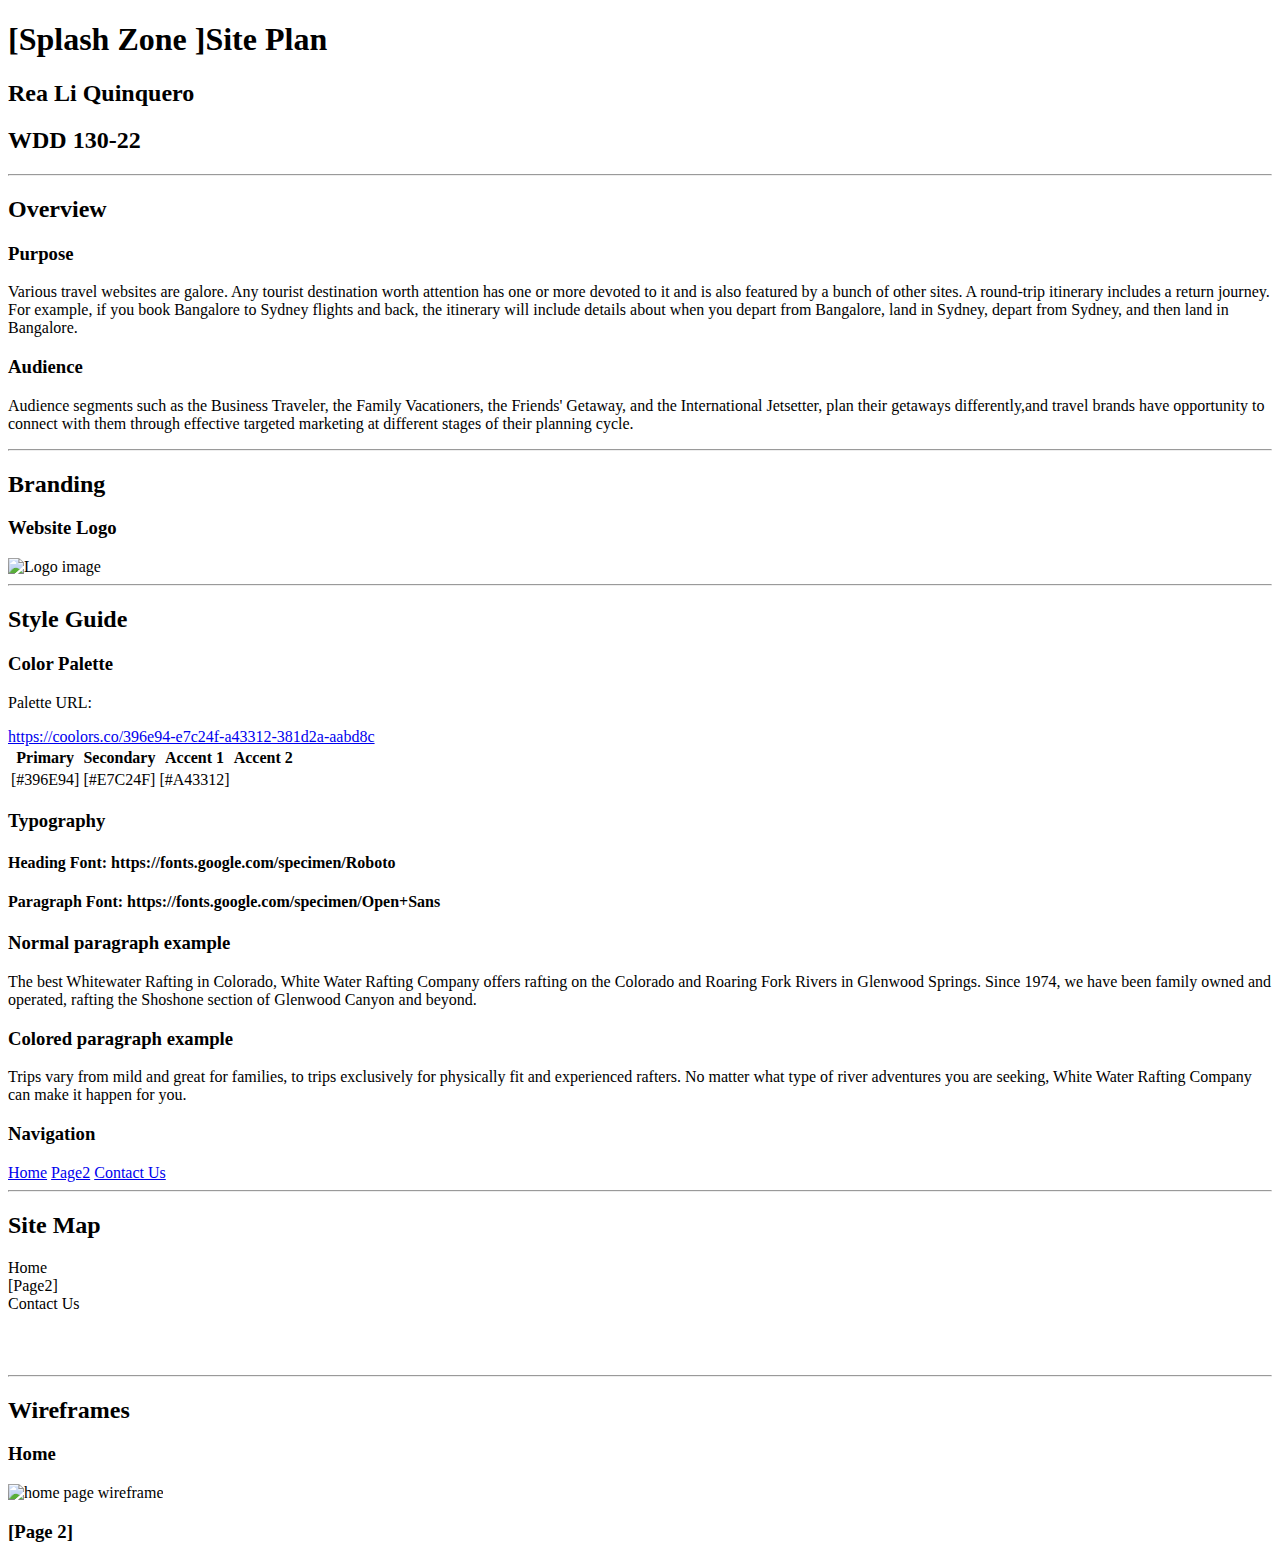
==== styles/site-plan-rafting.html @ b4b8c8d6 "site plan added" ====
<!DOCTYPE html>
<html lang="en-us">

<head>
  <meta charset="utf-8" />
  <title>Site Plan</title>
  <link type="text/css" rel="stylesheet" href="styles/site-plan-rafting.css" />
</head>

<body>
  <header>
    <h1>[Splash Zone ]Site Plan</h1>
    <h2>Rea Li Quinquero</h2>
    <h2>WDD 130-22</h2>
    <!-- In the header above, add the name of your site, your name and class number. For example if you are in section 3 you would put WDD 130-03 -->
  </header>
  <main>
    <!-- ------------------------Steps 2-5------------------------------ -->
    <hr />
    <h2>Overview</h2>
    <h3>Purpose</h3>
    <p>Various travel websites are galore. Any tourist destination worth attention has one or
        more devoted to it and is also featured by a bunch of other sites. A round-trip itinerary includes a return journey. For example,
        if you book Bangalore to Sydney flights and back, the itinerary will include details about when you depart from Bangalore, 
        land in Sydney, depart from Sydney, and then land in Bangalore.</p>
    <!-- change this -->

    <h3>Audience</h3>
    <p>Audience segments such as the Business Traveler, the Family Vacationers, the Friends' Getaway, and the International Jetsetter,
        plan their getaways differently,and travel brands have opportunity to connect with them through effective targeted marketing at 
        different stages of their planning cycle.</p>
    <!-- change this -->

    <hr />
    <h2>Branding</h2>
    <h3>Website Logo</h3>
    <!-- Replace this with some sort of logo for your site.  A logo can be as simple as the name of your site in a nice font :) -->
    <img src="splashzonerafting-logo.png" alt="Logo image" />
    <hr />
    <h2>Style Guide</h2>

    <!-- ------------------------Steps 6-9------------------------------ -->

    <h3>Color Palette</h3>
    <!--  The colors you choose for a website are one of the most important decisions you will make. Follow the instructions on the activity in Canvas then return and replace the color codes below with the hex color codes (the 6 digit numbers that show at the bottom of each color) for the colors you have chosen below.  You should have at least 2 colors but do not have to fill in all 4 if you do not need them.  -->

    <!-- Copy and paste the URL to your finished palette below. Replace the href value that is there with yours. Make sure to paste it into both the href value and the content text of the <a> tag -->
    <p>Palette URL:</p>
    <a href="https://coolors.co/396e94-e7c24f-a43312-381d2a-aabd8c"
      target="_blank">https://coolors.co/396e94-e7c24f-a43312-381d2a-aabd8c</a>

    <table class="colors">
      <tr>
        <th>Primary</th>
        <th>Secondary</th>
        <th>Accent 1</th>
        <th>Accent 2</th>
      </tr>
      <!-- Replace the numbers in the boxes below with your hex color codes. Then switch to the site-plan.css file and change your colors there as well. -->
      <tr>
        <td class="primary">[#396E94]</td>
        <td class="secondary">[#E7C24F]</td>
        <td class="accent1">[#A43312]</td>
        <td class="accent2"></td>
      </tr>
    </table>

    <!-- ------------------------Steps 10-12------------------------------ -->

    <h3>Typography</h3>
    <!-- Choose a font for your paragraphs (body copy) and headlines. What font(s) have you chosen? Think also about which of your colors above you might use for background and font colors. -->

    <h4>
      Heading Font: https://fonts.google.com/specimen/Roboto
      <!-- change this -->
    </h4>
    <h4>
      Paragraph Font: https://fonts.google.com/specimen/Open+Sans
      <!-- change this -->
    </h4>
    <h3>Normal paragraph example</h3>
    <p>
      The best Whitewater Rafting in Colorado, White Water Rafting Company
      offers rafting on the Colorado and Roaring Fork Rivers in Glenwood
      Springs. Since 1974, we have been family owned and operated, rafting the
      Shoshone section of Glenwood Canyon and beyond.
    </p>
    <h3>Colored paragraph example</h3>
    <p class="colored">
      Trips vary from mild and great for families, to trips exclusively for
      physically fit and experienced rafters. No matter what type of river
      adventures you are seeking, White Water Rafting Company can make it
      happen for you.
    </p>

    <!-- ------------------------Step 13------------------------------ -->

    <h3>Navigation</h3>
    <!-- Think about how you want your navigation bar to look. In the site-plan.css file change the colors to your colors to get the look you desire. -->
    <nav>
      <a href="#">Home</a>
      <a href="#">Page2</a>
      <a href="#">Contact Us</a>
    </nav>
    <hr />
    <h2>Site Map</h2>
    <div class="sitemap">
      <div class="sm-home">Home</div>
      <div class="sm-page2">
        [Page2]
        <!-- this page will have a name later -->
      </div>
      <div class="sm-page3">Contact Us</div>

      <div class="top">&nbsp;</div>
      <div class="left">&nbsp;</div>
      <div class="right">&nbsp;</div>
    </div>
    <hr />
    <h2>Wireframes</h2>
    <!-- Create an additional wireframe for your site. List it here below the Home page wireframe. -->

    <h3>Home</h3>

    <img src="https://byui-wdd.github.io/wdd130/rafting_images/wireframe_home.png" alt="home page wireframe" />

    <h3>[Page 2]</h3>

    <!-- <img src="#" alt="page 2 wireframe"> -->
  </main>
</body>

</html>
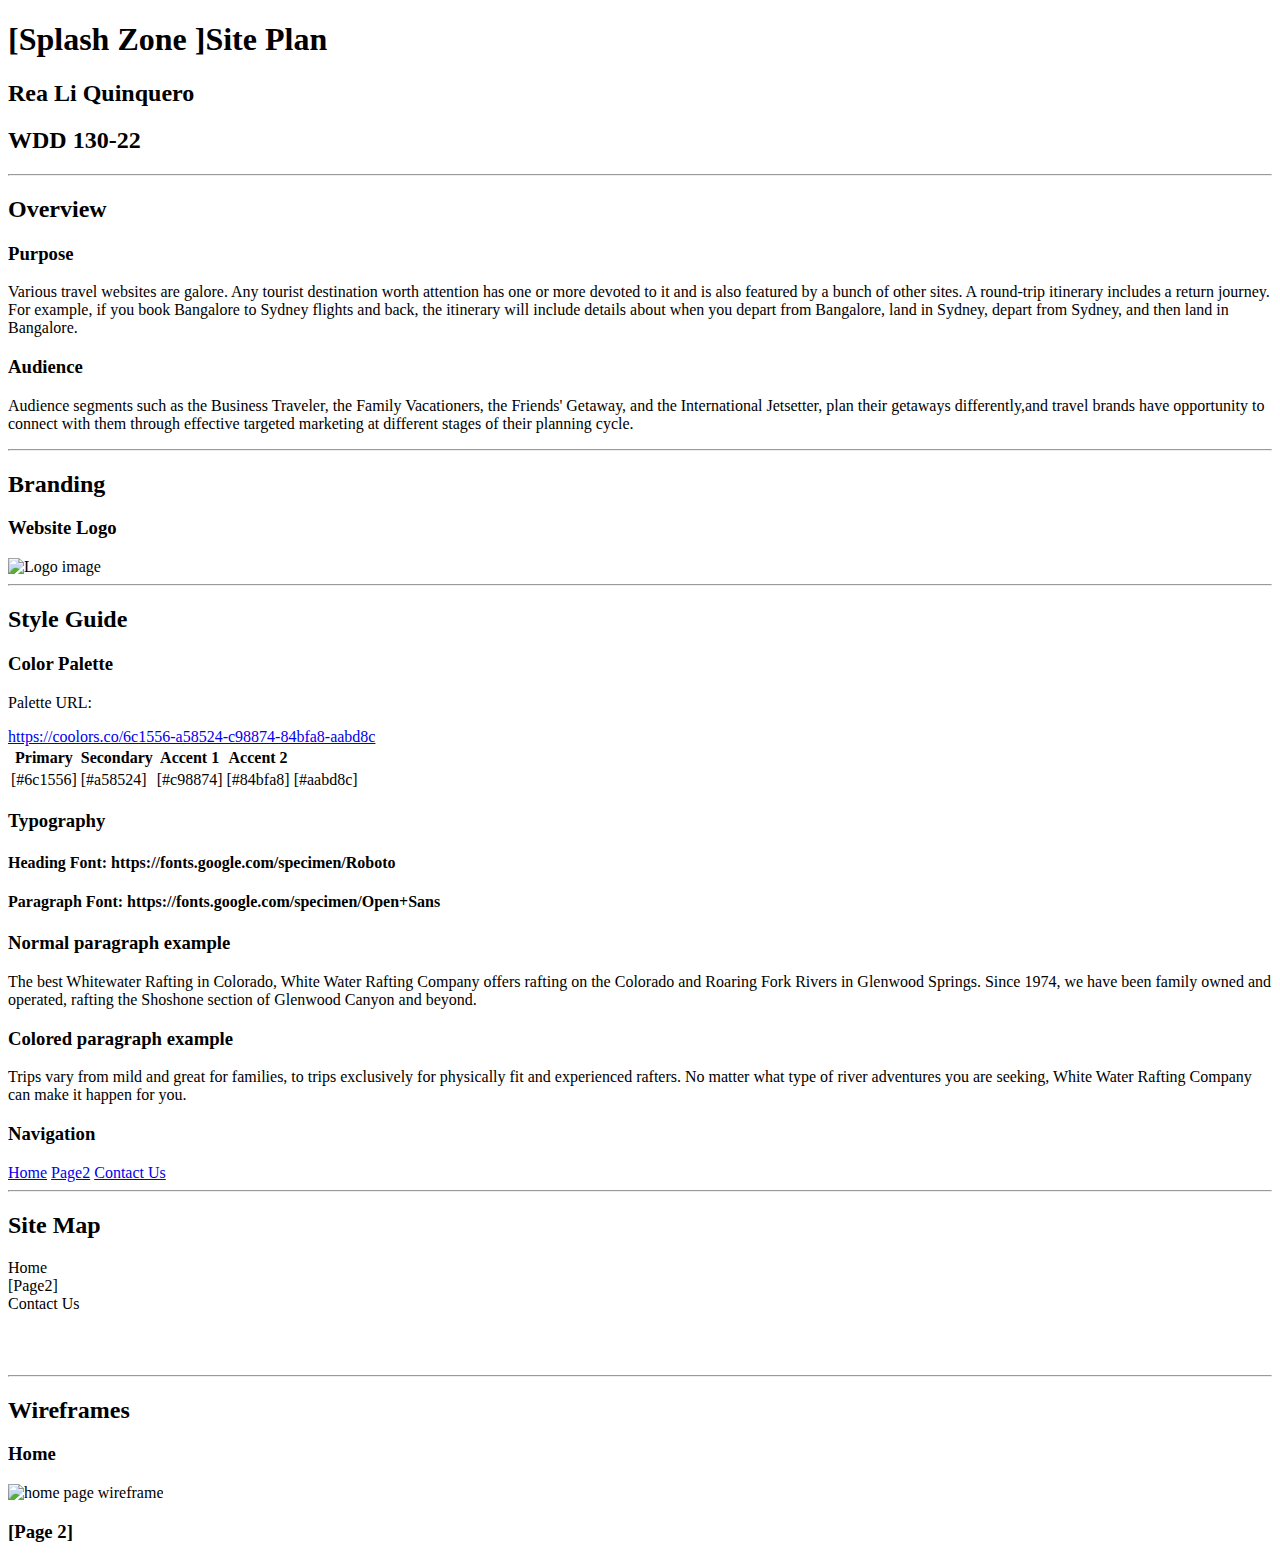
==== commit 4d408777: "updated colors in my styles sheet" ====
--- a/styles/site-plan-rafting.html
+++ b/styles/site-plan-rafting.html
@@ -46,8 +46,8 @@
 
     <!-- Copy and paste the URL to your finished palette below. Replace the href value that is there with yours. Make sure to paste it into both the href value and the content text of the <a> tag -->
     <p>Palette URL:</p>
-    <a href="https://coolors.co/396e94-e7c24f-a43312-381d2a-aabd8c"
-      target="_blank">https://coolors.co/396e94-e7c24f-a43312-381d2a-aabd8c</a>
+    <a href=https://coolors.co/6c1556-a58524-c98874-84bfa8-aabd8c
+      target="_blank">https://coolors.co/6c1556-a58524-c98874-84bfa8-aabd8c</a>
 
     <table class="colors">
       <tr>
@@ -58,10 +58,11 @@
       </tr>
       <!-- Replace the numbers in the boxes below with your hex color codes. Then switch to the site-plan.css file and change your colors there as well. -->
       <tr>
-        <td class="primary">[#396E94]</td>
-        <td class="secondary">[#E7C24F]</td>
-        <td class="accent1">[#A43312]</td>
-        <td class="accent2"></td>
+        <td class="primary">[#6c1556]</td>
+        <td class="secondary">[#a58524]</td>
+        <td class="accent1">[#c98874]</td>
+        <td class="accent2">[#84bfa8]</td>
+        <td class="accent3">[#aabd8c]</td>
       </tr>
     </table>
 
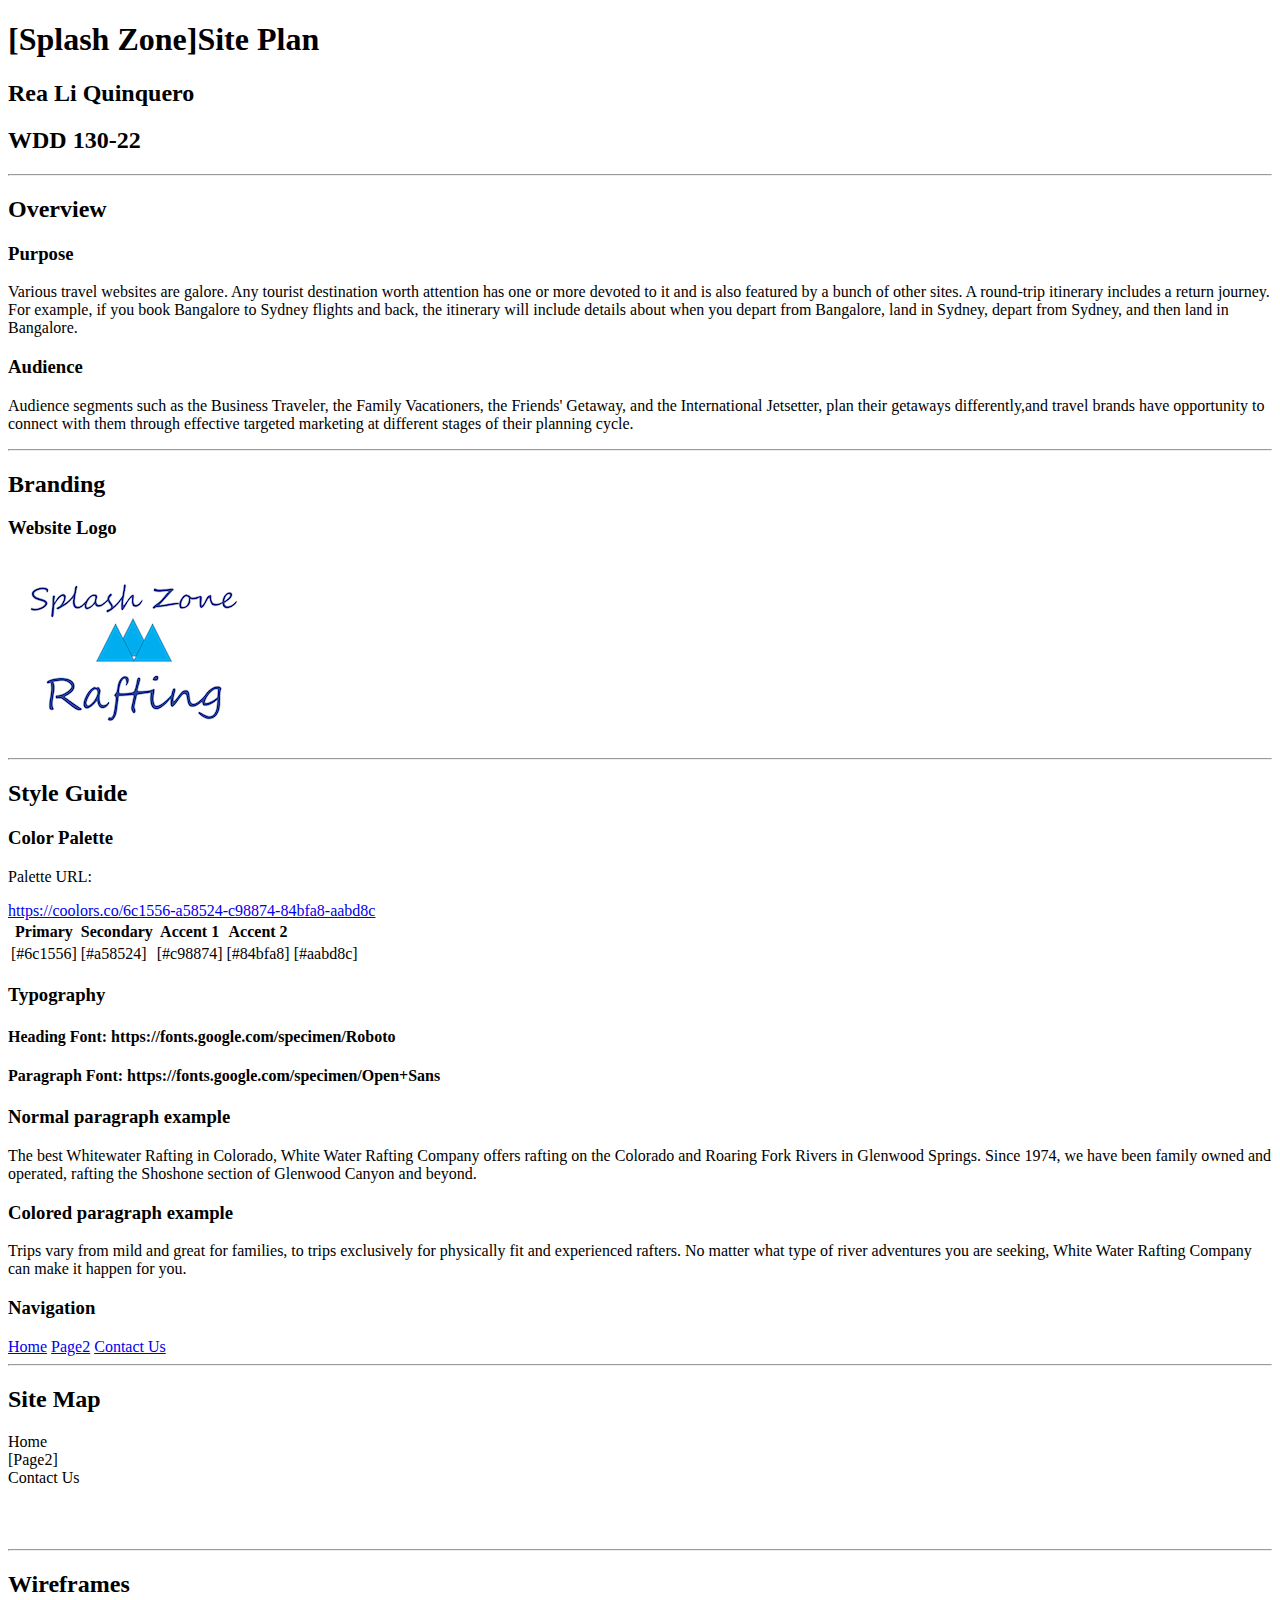
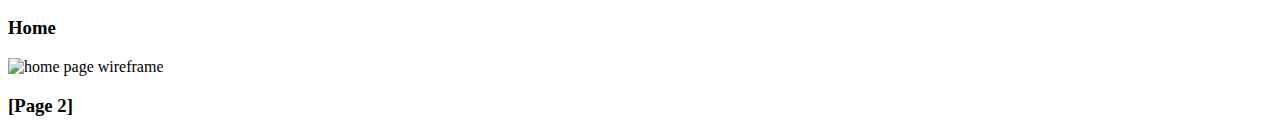
==== commit 840826ff: "updated colors in my styles" ====
--- a/styles/site-plan-rafting.html
+++ b/styles/site-plan-rafting.html
@@ -9,7 +9,7 @@
 
 <body>
   <header>
-    <h1>[Splash Zone ]Site Plan</h1>
+    <h1>[Splash Zone]Site Plan</h1>
     <h2>Rea Li Quinquero</h2>
     <h2>WDD 130-22</h2>
     <!-- In the header above, add the name of your site, your name and class number. For example if you are in section 3 you would put WDD 130-03 -->
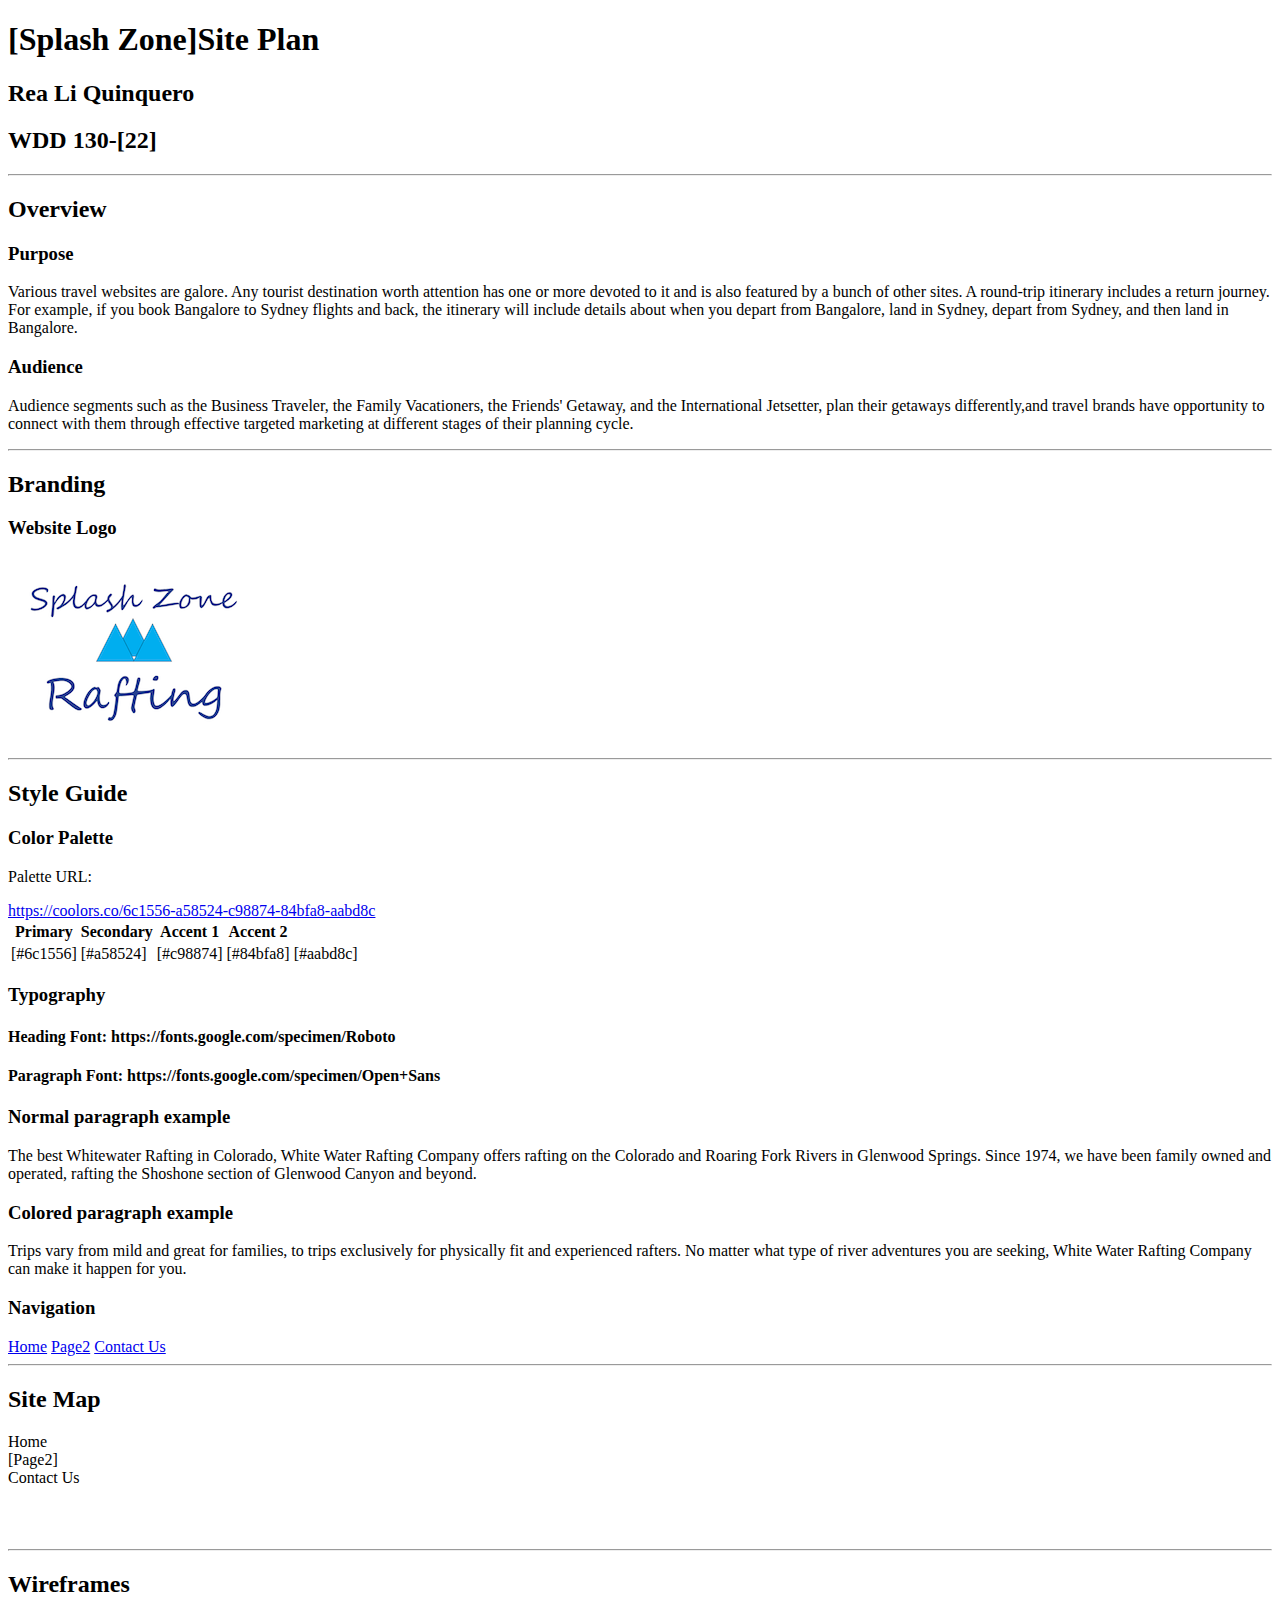
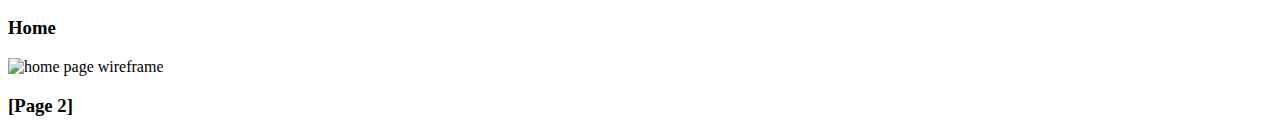
==== commit 7bfecbcc: "site plan" ====
--- a/styles/site-plan-rafting.html
+++ b/styles/site-plan-rafting.html
@@ -11,7 +11,7 @@
   <header>
     <h1>[Splash Zone]Site Plan</h1>
     <h2>Rea Li Quinquero</h2>
-    <h2>WDD 130-22</h2>
+    <h2>WDD 130-[22]</h2>
     <!-- In the header above, add the name of your site, your name and class number. For example if you are in section 3 you would put WDD 130-03 -->
   </header>
   <main>
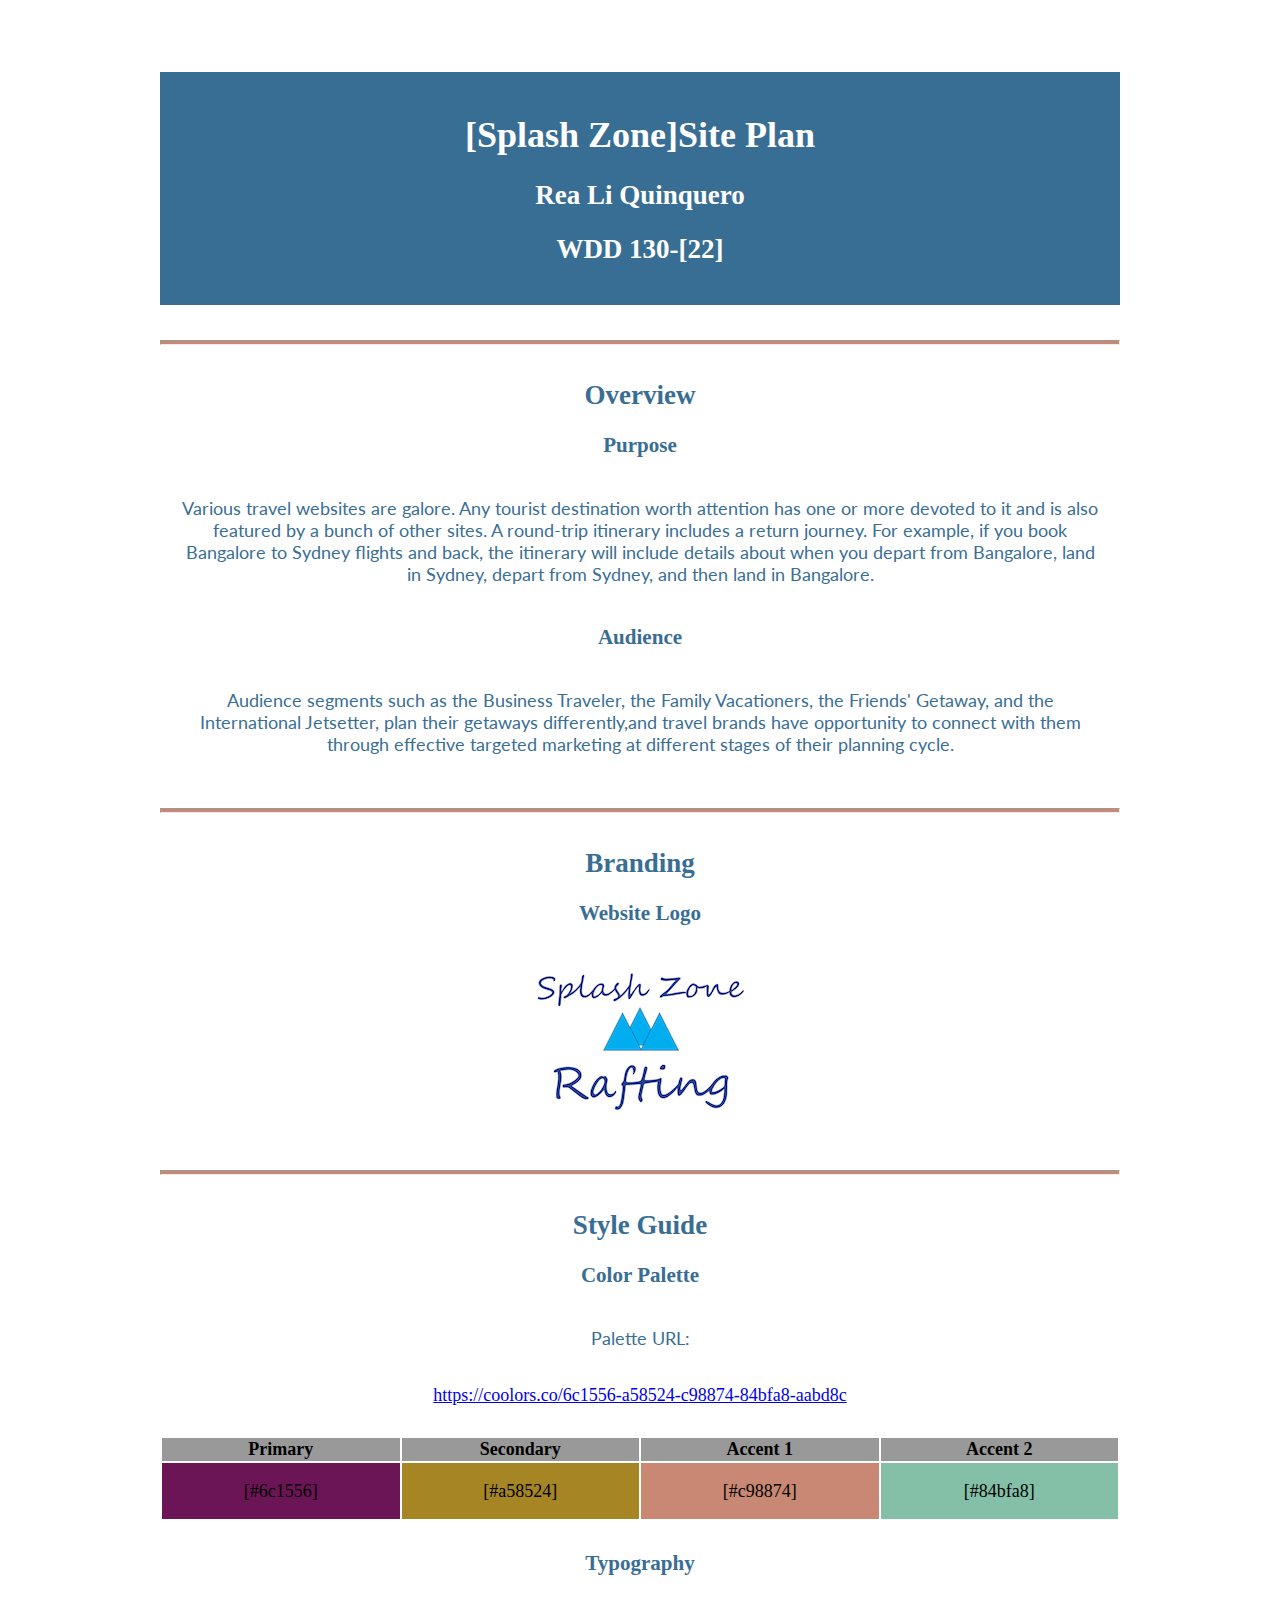
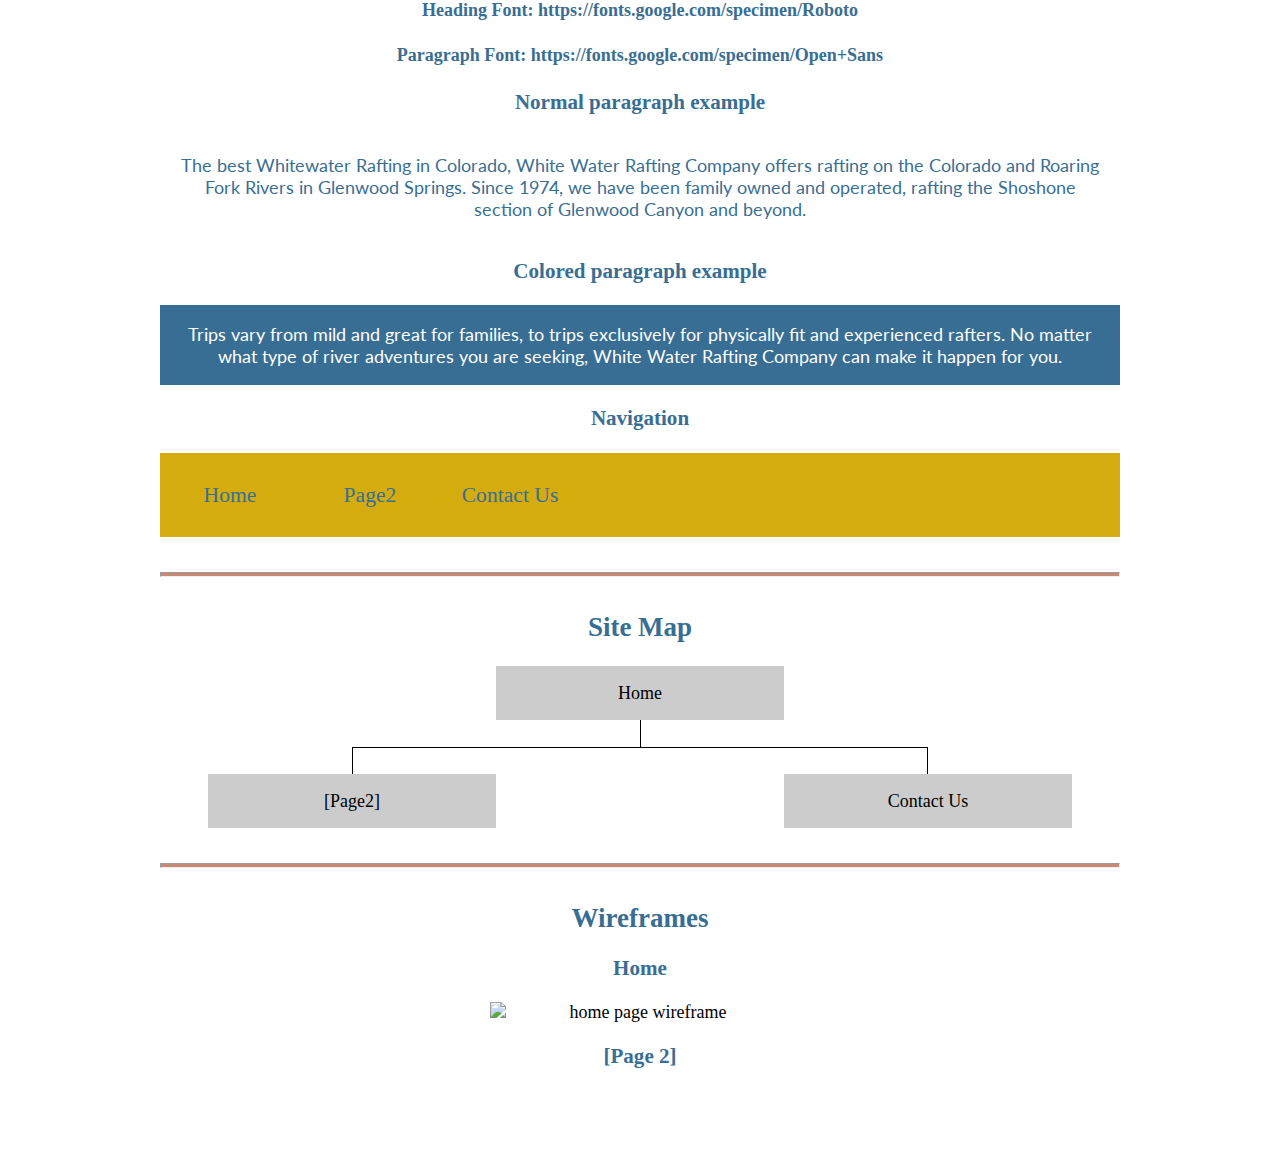
==== commit f52a8f04: "site plan added" ====
--- a/styles/site-plan-rafting.html
+++ b/styles/site-plan-rafting.html
@@ -4,7 +4,7 @@
 <head>
   <meta charset="utf-8" />
   <title>Site Plan</title>
-  <link type="text/css" rel="stylesheet" href="styles/site-plan-rafting.css" />
+  <link type="text/css" rel="stylesheet" href="site-plan.rafting.css" />
 </head>
 
 <body>
@@ -62,7 +62,6 @@
         <td class="secondary">[#a58524]</td>
         <td class="accent1">[#c98874]</td>
         <td class="accent2">[#84bfa8]</td>
-        <td class="accent3">[#aabd8c]</td>
       </tr>
     </table>
 
--- a/styles/site-plan.rafting.css
+++ b/styles/site-plan.rafting.css
@@ -0,0 +1,165 @@
+
+/* if you are using any Google fonts change the font names below to your fonts. 
+Any spaces in your font name should be replaced with a +. 
+Fonts are separated by a & */
+@import url('https://fonts.googleapis.com/css2?family=IM+Fell+French+Canon&family=Lato:ital,wght@0,400;0,700;1,400&display=swap');
+
+:root {
+  /* change the values below to your colors from your palette */
+  --primary-color: #6c1556;
+  --secondary-color: #a58524 ;
+  --accent1-color: #c98874;
+  --accent2-color: #84bfa8;
+
+  /* change the values below to your chosen font(s) */
+  --heading-font: "IM Fell French Canon";
+  --paragraph-font: Lato, Helvetica, sans-serif;
+
+  /* these colors below should be chosen from among your palette colors above */
+  --headline-color-on-white: #396E94;  /* headlines on a white background */ 
+  --headline-color-on-color: white; /* headlines on a colored background */ 
+  --paragraph-color-on-white: #396E94; /* paragraph text on a white background */ 
+  --paragraph-color-on-color: white; /* paragraph text on a colored background */ 
+  --paragraph-background-color: #396E94  ;
+  --nav-link-color: #396E94;
+  --nav-background-color: #D4AC0D;
+  --nav-hover-link-color: white;
+  --nav-hover-background-color: #396E94;
+}
+
+
+/*  Look around below...but DON'T CHANGE ANYTHING! */
+
+body {
+  max-width: 960px;
+  margin: 0 auto;
+  padding: 4em;
+  font-size: 18px;
+  text-align: center;
+}
+img {
+  display: block;
+  margin: 0 auto;
+  max-width: 300px;
+}
+h1, h2, h3, h4, h5, h6 {
+  font-family: var(--heading-font);
+  color: var(--headline-color-on-white);
+}
+h2 {
+  text-align: center;
+}
+hr {
+  height: 3px;
+  margin: 35px 0;
+  background: var(--accent1-color);
+}
+header {
+  padding: 1em;
+  text-align: center;
+  color: var(--headline-color-on-color);
+  background-color: var(--paragraph-background-color);
+}
+header > h1, header > h2 {
+  color: var(--headline-color-on-color);
+}
+p {
+  font-family: var(--paragraph-font);
+  color: var(--paragraph-color-on-white);
+  padding: 1em;
+}
+.colors {
+  width: 100%;
+  min-width: 350px;
+  margin: 30px auto;
+  text-align: center;
+}
+.colors th {
+  background-color: #999;
+}
+.colors td{
+  width: 25%;
+  height: 3em;
+}
+.primary {
+  background-color: var(--primary-color);
+}
+.secondary {
+  background-color: var(--secondary-color);
+}
+.accent1 {
+  background-color: var(--accent1-color);
+}
+.accent2{
+  background-color: var(--accent2-color);
+}
+p.colored {
+  background-color: var(--paragraph-background-color);
+  color: var(--paragraph-color-on-color);
+}
+nav {
+  background-color: var(--nav-background-color);
+  line-height: 3em;
+  text-align: center;
+  font-size: 1.2em;
+}
+nav  {
+  list-style-type: none;
+  display: flex;
+}
+nav a {
+  padding:1em;
+  min-width: 120px;
+  text-decoration: none;
+  padding: 10px;
+}
+nav a:link, nav a:visited {
+  color: var(--nav-link-color);
+}
+nav a:hover {
+  color: var(--nav-hover-link-color);
+  background-color: var(--nav-hover-background-color);
+}
+.sitemap {
+  display: grid;
+  justify-content: center;
+
+  grid-template-columns: repeat(6, 15%);
+  grid-template-rows: 3em 1.5em 1.5em 3em;
+  grid-template-areas: ". . home home . ."
+    ". . . top . ."
+    ". left left right right ."
+    "page2 page2 . . page3 page3";
+}
+.sitemap > div {
+  text-align: center;
+}
+.sm-home {
+  grid-area: home;
+  background-color: #ccc;
+  line-height: 3em;
+}
+.sm-page2 {
+  grid-area: page2;
+  background-color: #ccc;
+  line-height: 3em;
+}
+.sm-page3 {
+  grid-area: page3;
+  background-color: #ccc;
+  line-height: 3em;
+}
+.top {
+  grid-area: top;
+  border-left: 1px solid;
+}
+.left {
+  grid-area: left;
+  border-top: 1px solid;
+  border-left: 1px solid;
+}
+.right {
+  grid-area: right;
+  border-top: 1px solid;
+  border-right: 1px solid;
+}